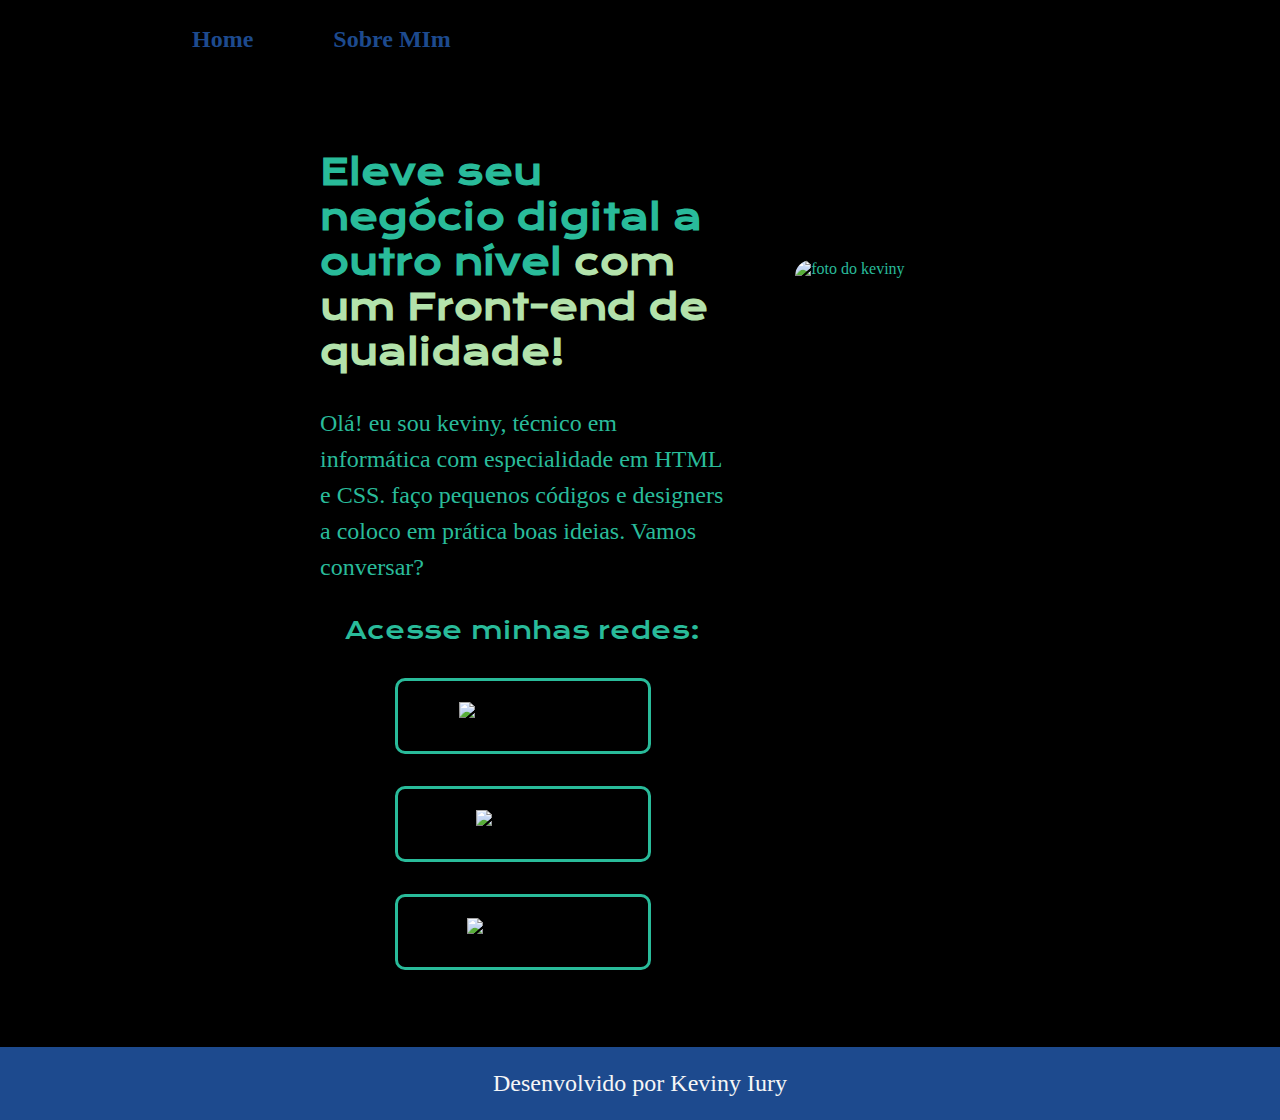
==== index.html @ 255a2bbd "Add files via upload" ====
<!DOCTYPE html>
<html lang="pt-br">
<head>
    <meta charset="UTF-8">
    <meta http-equiv="X-UA-Compatible" content="IE=edge">
    <meta name="viewport" content="width=device-width, initial-scale=1.0">
    <title>Portifolio</title>
    <link rel="stylesheet" href="style.css">
</head>
<body>
    <header class="cabecalho">
        <nav class="cabecalho_menu">
            <a class="cabecalho_menu_link" href="index.html">Home</a>
            <a class="cabecalho_menu_link" href="about.html">Sobre MIm</a>
        </nav>
    </header>

    <main class="apresentacao">
        <section class="apresentacao_conteudo">
            <h1 class="apresentacao_conteudo_titulo">
                Eleve seu negócio digital a outro nível
                <strong class="titulo_destaque">com um Front-end de qualidade!</strong>
            </h1>
            <h4 class="apresentacao_conteudo_texto">
                Olá! eu sou keviny, técnico em informática
                com especialidade em HTML e CSS. faço
                pequenos códigos e designers a coloco em 
                prática boas ideias. Vamos conversar?
            </h4>
                     <div class="apresentacao_links">
                        <h2 class="apresentacao_links_subtitulo"> 
                            Acesse minhas redes:</h2>
                        <a class="apresentacao_links_link" href="https://instagram.com/keviny_iury?igshid=MTIzZWQxMDU=">
                            <img src="assets/assets/instagram.png">instagram</a>
                        <a class="apresentacao_links_link" href="https://github.com/Keviny1234">
                            <img src="assets/assets/github.png">github</a>
                        <a class="apresentacao_links_link" href="linkedin">
                            <img src="assets/assets/linkedin.png">linkedin</a>
                     </div>  
        </section>
        
        <img class="imagem"  src="assets/imagem/IMG_20221201_211758_472.jpg" alt=" foto do keviny ">
     </main>

    <footer class="rodape">
        <p>Desenvolvido por Keviny Iury</p>
    </footer>
    
</body>
</html>
---- style.css ----
@import url('https://fonts.googleapis.com/css2?family=Krona+One&display=swap'); /* fonte da internet */

:root {
    --cor-fundo: black;
    --cor-primaria: #29BB9A;
    --cor-destaque: #B3E2AB;
    --cor-secundaria: #1D4A8E;
    --cor-tercearia: #122B52;
    --fonte-principal: 'Krona One','sans-serif';
    --fonte-secundaria: 'Mulish','sans-serif';
    --cor-hover: #272727
}

*{
    margin: 0;
    padding: 0;
}

.cabecalho {
    background-color: var(--cor-fundo);
    padding: 2% 2% 1.6% 15%;
}

.cabecalho_menu {
    display: flex;
    gap: 80px;

}

.cabecalho_menu_link {
    font-family: var(--cor-secundaria);
    font-weight: 600;
    font-size: 24px;
    color: var(--cor-secundaria);
    text-decoration: none;
}

.titulo_destaque{
    color: var(--cor-destaque);
}

body {   /*  pagina */
    height: 100vh;
    box-sizing: border-box;
    background-color: black;
    color: #f6f6f6;
}

.apresentacao { /* section e  img */
    display: flex; /* alinhamento em linha */ 
    align-items: center;
    /* margin: 10% 20%;  */
    padding: 6% 25%;
    box-sizing: border-box;
    background-color: var(--cor-fundo);
    color: var(--cor-primaria);
    justify-content: space-between;

}

.apresentacao_conteudo {  /* section */
    width: 615px; /* caixa maior */
    display: flex; 
    flex-direction:column /* alinhamento em coluna */
    
      /* gap espaçamentoentres as linhas e colunas  */
    
}


.apresentacao_conteudo_titulo {  /* h1 */
    font-size: 35px; /* tamanho da fonte */
    font-family: var(--fonte-principal);  /* fonte do h1 */
    margin-bottom: 30px;
}

.apresentacao_conteudo_texto {  /* p */
    font-weight: 400;
    font-style: normal;
    font-size: 24px;
    font-family: var(--fonte-secundaria);
     /* display: flex;   */
    /* flex-direction: column;   */
      /* justify-content: space-between;    */
     /* padding: 20% ;   */
    line-height: 36px; 
    margin-bottom: 30px;
    /* align-items: center; */
    /* width: 300; */
}

.apresentacao_links {  /* links */
    display: flex;
    flex-direction: column;
    justify-content: space-between;  /* espaco entre os elementos */
    align-items: center;
    gap: 32px;
}

/*
.apresentacao_conteudo {  /* section 
    width: 615px;  caixa maior 
    display: flex; 
    flex-direction:column  alinhamento em coluna 
    
       gap espaçamentoentres as linhas e colunas  
    
}
*/

.apresentacao_links_subtitulo {
    font-family: var(--fonte-principal);
    font-weight: 400;
    size: 24px;
}


.apresentacao_links_link { /* os dois butoes ou links */
    
    /*background-color: #22d4fd;*/
    display: flex;
    justify-content: center;
    gap: 16px;
    width: 250px;  /* largura */
    text-align: center;  
    border-radius: 10px;  /* mais arredondado */
    font-size: 24px;
    font-weight: 300;
    padding: 21.5px 0;  /* espaço entre o conteudo e a borda */
    text-decoration: none; /* tira o sublinhado */
    color: var(--cor-fundo);
    font-family: var(--fonte-secundaria);
    /*margin: 0 15px; */ 
    border: 3px solid var(--cor-primaria);
}

.apresentacao_links_link:hover{
    background-color: var(--cor-hover);
}


/*.apresentacao_links_subtitulo {
    font-family: var(--fonte-principal);
    font-weight: 400;
    size: 24px;
}

/*.cabecalho_menu_link {
      font-family: var(--cor-secundaria);
      font-weight: 600;
      font-size: 24px;
      color: var(--cor-secundaria);
      text-decoration: none;
}

/*.cabecalho_menu {
    display: flex;
    gap: 80px;

}

/*.cabecalho {
    background-color: var(--cor-fundo);
    padding: 2% 2% 1.6% 15%;
}
*/

.imagem {
    display: flex;
    justify-content: center;
    align-items: center;
    Height: 400px;
    margin-left: 70px;
    width: 250px;
    border-radius: 16px;
    margin-bottom: 200px;
   
 }

.rodape {
    color: var(--cor-total);
    background-color: var(--cor-secundaria);
    padding: 23px;
    text-align: center;
    font-family:var(--fonte-secundaria);
    font-size: 24px;
    font-weight: 400;
  /*  display: flex;
    gap: 80px;
    padding: 2% 0% 0% 15%;*/
   }







     /*  .imagem {
        /*display: flex;
        /* border-radius: 40px; */
       /* justify-content: center;
        align-items: center;
        Width: 467.71px;
        Height: 532px;
        Top: 347px;
        Left: 1052px;
        border-radius: 16px;
        margin-left: 70px;
        width: 450px;
        border-radius: 16px;
       
     }
/*  */
/*.apresentacao_links_subtitulo {
font-family: 'krona one', sans serif;
font-weight: ;
size: px;
}*/
/*.apresentacao_links_link:hover{
    background-color: var(--cor-hover);
}
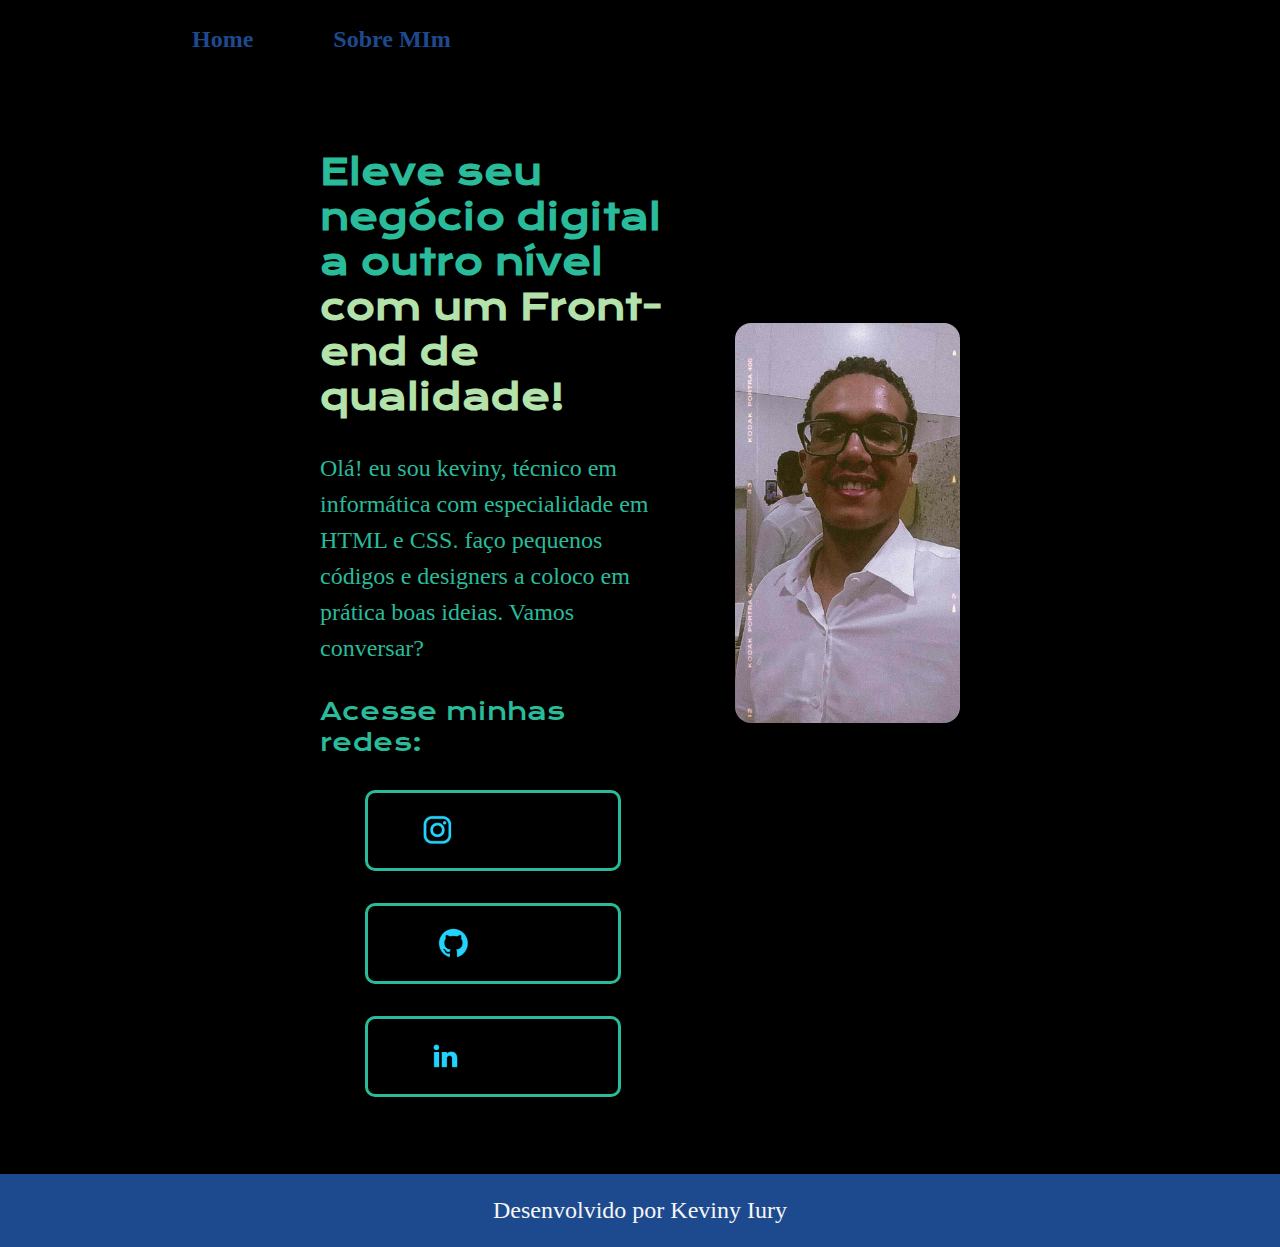
==== commit 0faa1da1: "Add files via upload" ====
--- a/index.html
+++ b/index.html
@@ -31,15 +31,15 @@
                         <h2 class="apresentacao_links_subtitulo"> 
                             Acesse minhas redes:</h2>
                         <a class="apresentacao_links_link" href="https://instagram.com/keviny_iury?igshid=MTIzZWQxMDU=">
-                            <img src="assets/assets/instagram.png">instagram</a>
+                            <img src="instagram.png">instagram</a>
                         <a class="apresentacao_links_link" href="https://github.com/Keviny1234">
-                            <img src="assets/assets/github.png">github</a>
+                            <img src="github.png">github</a>
                         <a class="apresentacao_links_link" href="linkedin">
-                            <img src="assets/assets/linkedin.png">linkedin</a>
+                            <img src="linkedin.png">linkedin</a>
                      </div>  
         </section>
         
-        <img class="imagem"  src="assets/imagem/IMG_20221201_211758_472.jpg" alt=" foto do keviny ">
+        <img class="imagem"  src="IMG_20221201_211758_472.jpg" alt=" foto do keviny ">
      </main>
 
     <footer class="rodape">
